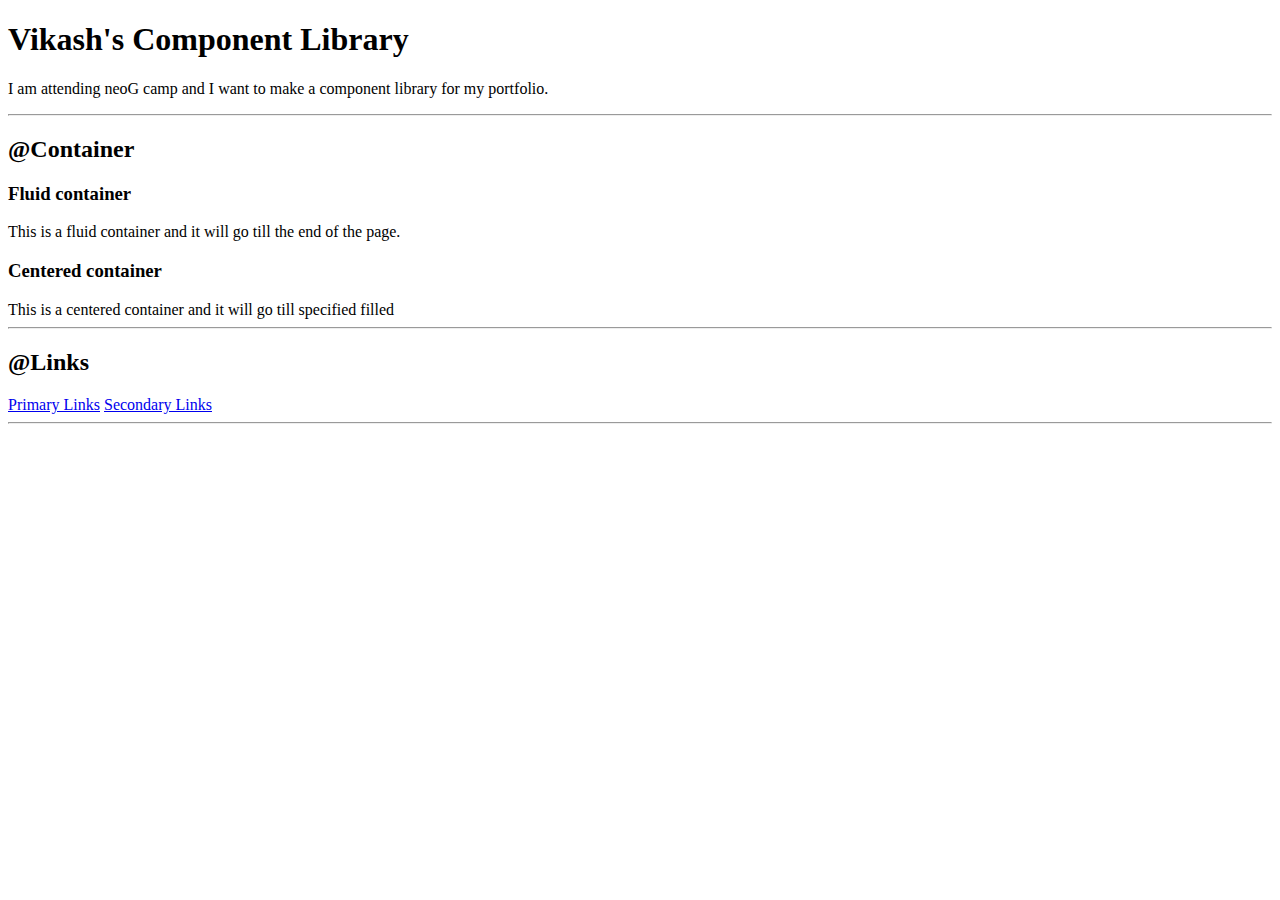
==== lib/components.html @ fd4d0bf8 "Links" ====
<!DOCTYPE html>
<html lang="en">
<head>
    <meta charset="UTF-8">
    <meta name="viewport" content="width=device-width, initial-scale=1.0">
    <title>Document</title>
</head>
<body>
    <h1>Vikash's Component Library</h1>
    <p>I am attending neoG camp and I want to make a component library for my portfolio.</p>

    <hr>

    <h2>@Container</h2>

    <h3>Fluid container</h3>
    <div>This is a fluid container  and it will go till the end of the page.</div>

    <h3>Centered container</h3>
    <div>This is a centered container and it will go till specified filled</div>

    <hr>

    <h2>@Links</h2>
    <a href="#">Primary Links</a>
    <a href="#">Secondary Links</a>

    <hr>
</body>
</html>
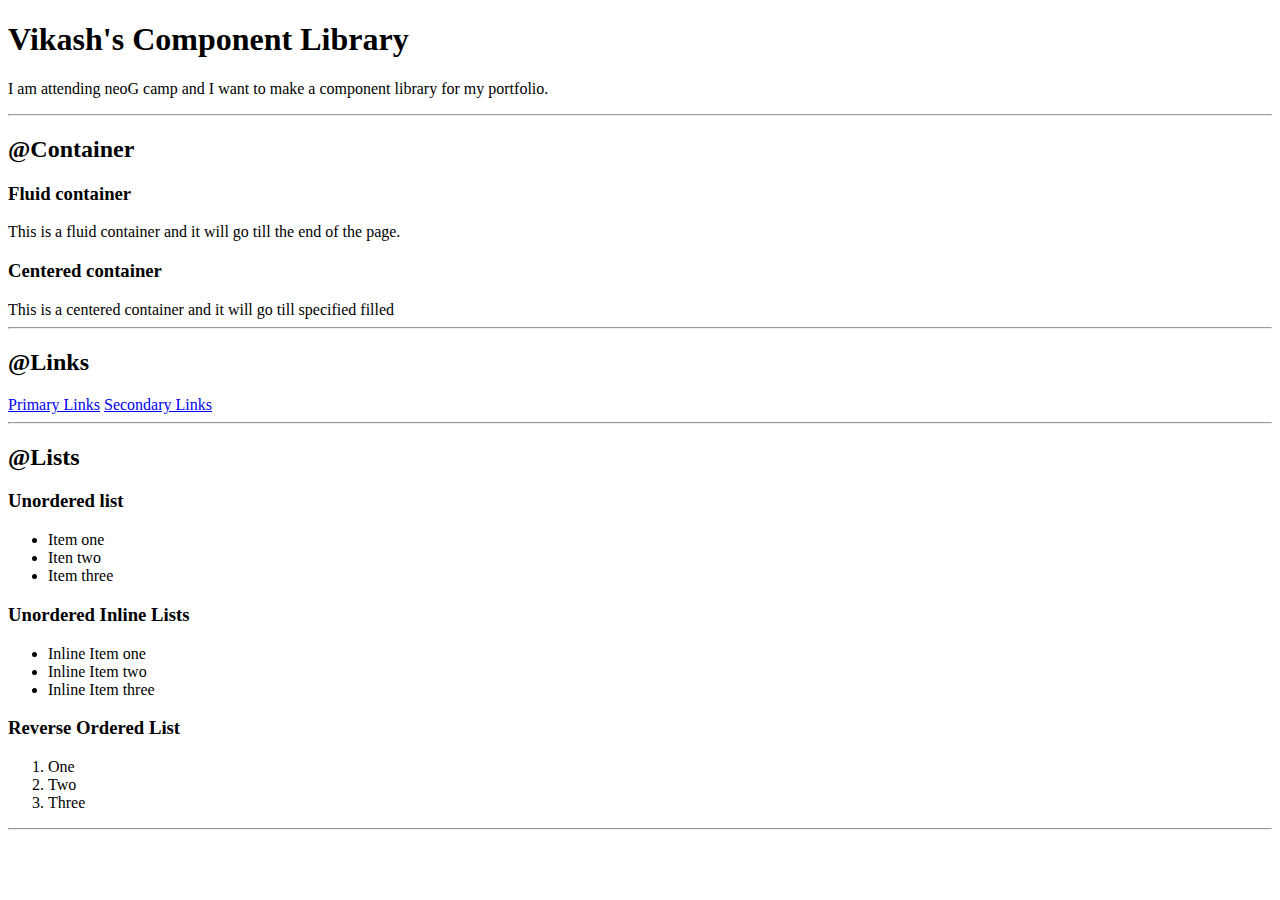
==== commit 4e94f843: "Lists" ====
--- a/lib/components.html
+++ b/lib/components.html
@@ -26,5 +26,30 @@
     <a href="#">Secondary Links</a>
 
     <hr>
+
+    <h2>@Lists</h2>
+
+    <h3>Unordered list</h3>
+    <ul>
+        <li>Item one</li>
+        <li>Iten two</li>
+        <li>Item three</li>
+    </ul>
+
+    <h3>Unordered Inline Lists</h3>
+    <ul>
+        <li>Inline Item one</li>
+        <li>Inline Item two</li>
+        <li>Inline Item three</li>
+    </ul>
+
+    <h3>Reverse Ordered List</h3>
+    <ol>
+        <li>One</li>
+        <li>Two</li>
+        <li>Three</li>
+    </ol>
+
+    <hr>
 </body>
 </html>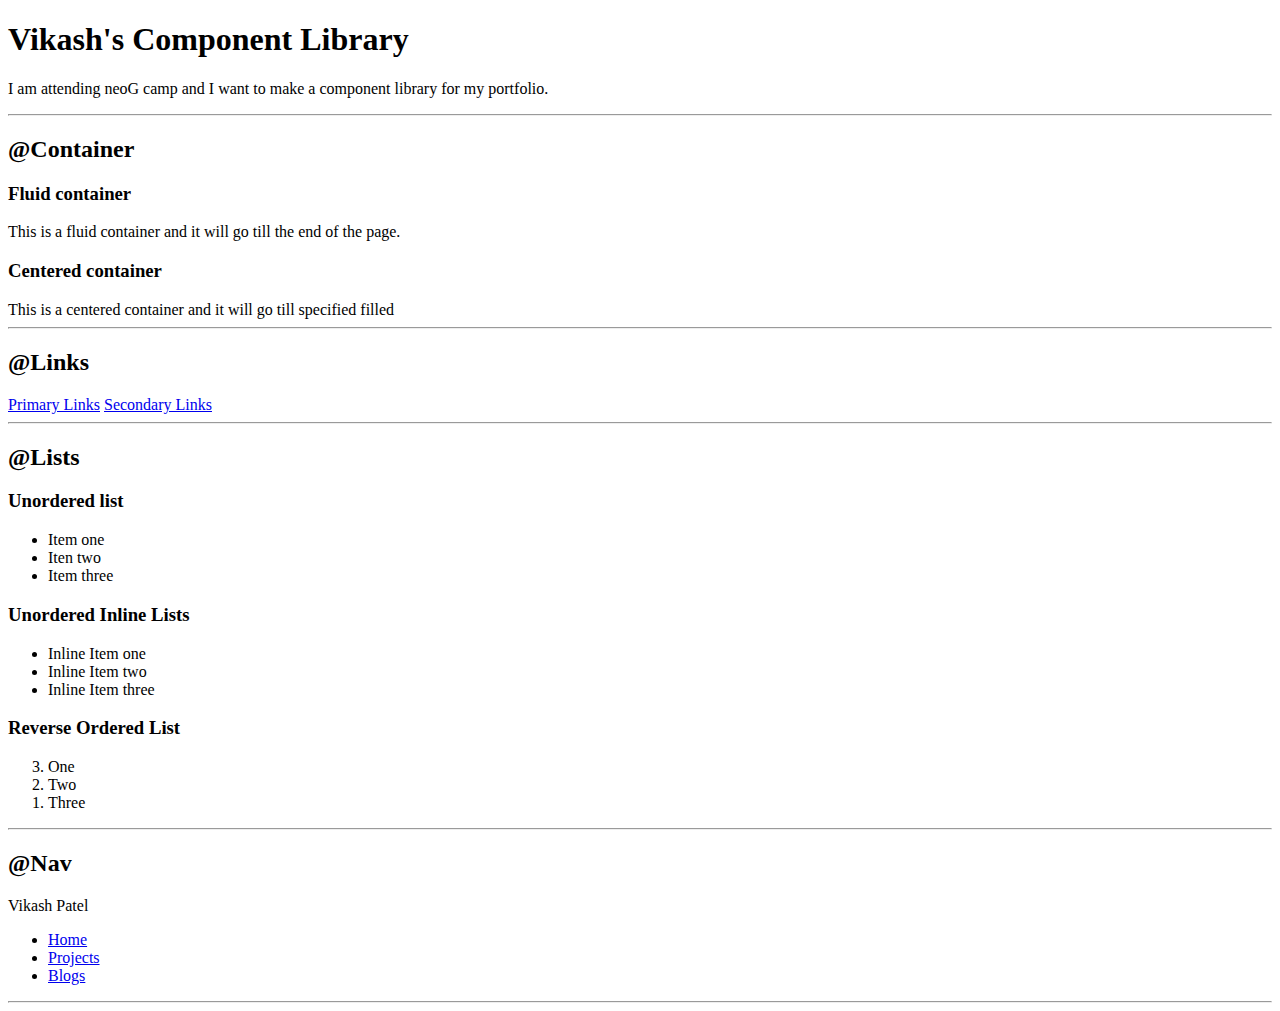
==== commit f38c4f7c: "Navigation" ====
--- a/lib/components.html
+++ b/lib/components.html
@@ -44,12 +44,26 @@
     </ul>
 
     <h3>Reverse Ordered List</h3>
-    <ol>
+    <ol reversed>
         <li>One</li>
         <li>Two</li>
         <li>Three</li>
     </ol>
 
     <hr>
+
+    <h2>@Nav</h2>
+
+    <nav>
+        <div>Vikash Patel</div>
+        <ul>
+            <li><a href="#">Home</a></li>
+            <li><a href="#">Projects</a></li>
+            <li><a href="#">Blogs</a></li>
+        </ul>
+    </nav>
+
+    <hr>
+    
 </body>
 </html>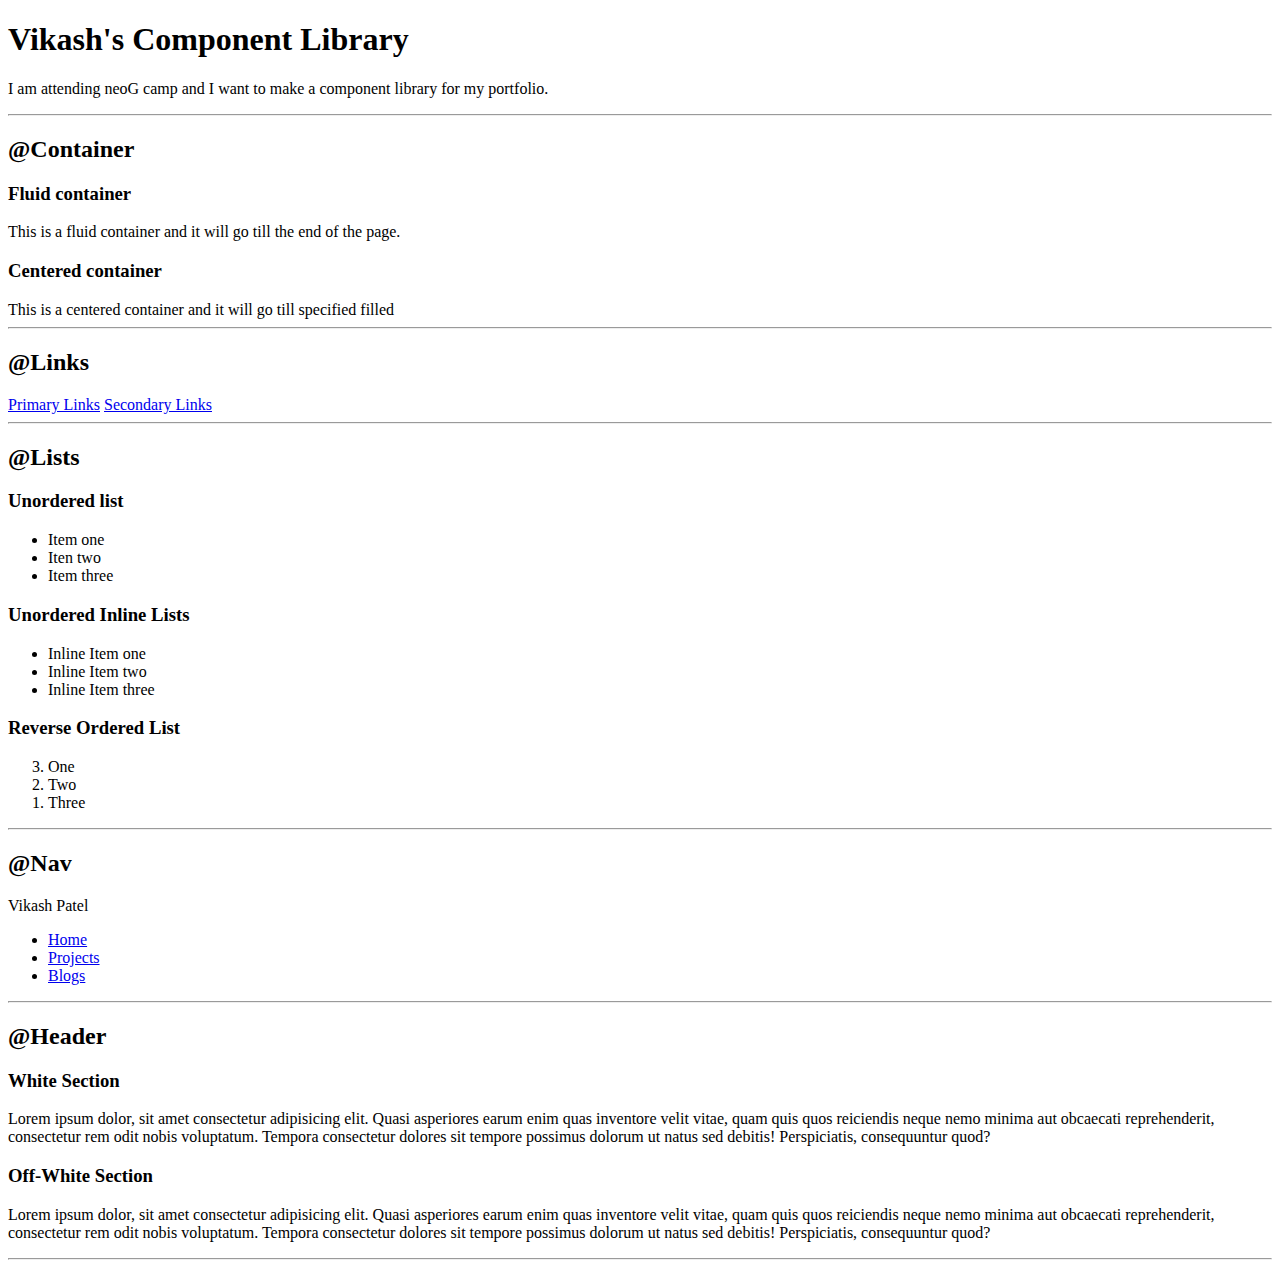
==== commit b94d413c: "Sections" ====
--- a/lib/components.html
+++ b/lib/components.html
@@ -64,6 +64,23 @@
     </nav>
 
     <hr>
+
+    <h2>@Header</h2>
+    <section>
+        <div>
+            <h3>White Section</h3>
+            <p>Lorem ipsum dolor, sit amet consectetur adipisicing elit. Quasi asperiores earum enim quas inventore velit vitae, quam quis quos reiciendis neque nemo minima aut obcaecati reprehenderit, consectetur rem odit nobis voluptatum. Tempora consectetur dolores sit tempore possimus dolorum ut natus sed debitis! Perspiciatis, consequuntur quod?</p>
+        </div>
+    </section>
+
+    <section>
+        <div>
+            <h3>Off-White Section</h3>
+            <p>Lorem ipsum dolor, sit amet consectetur adipisicing elit. Quasi asperiores earum enim quas inventore velit vitae, quam quis quos reiciendis neque nemo minima aut obcaecati reprehenderit, consectetur rem odit nobis voluptatum. Tempora consectetur dolores sit tempore possimus dolorum ut natus sed debitis! Perspiciatis, consequuntur quod?</p>
+        </div>
+    </section>
+
+    <hr>
     
 </body>
 </html>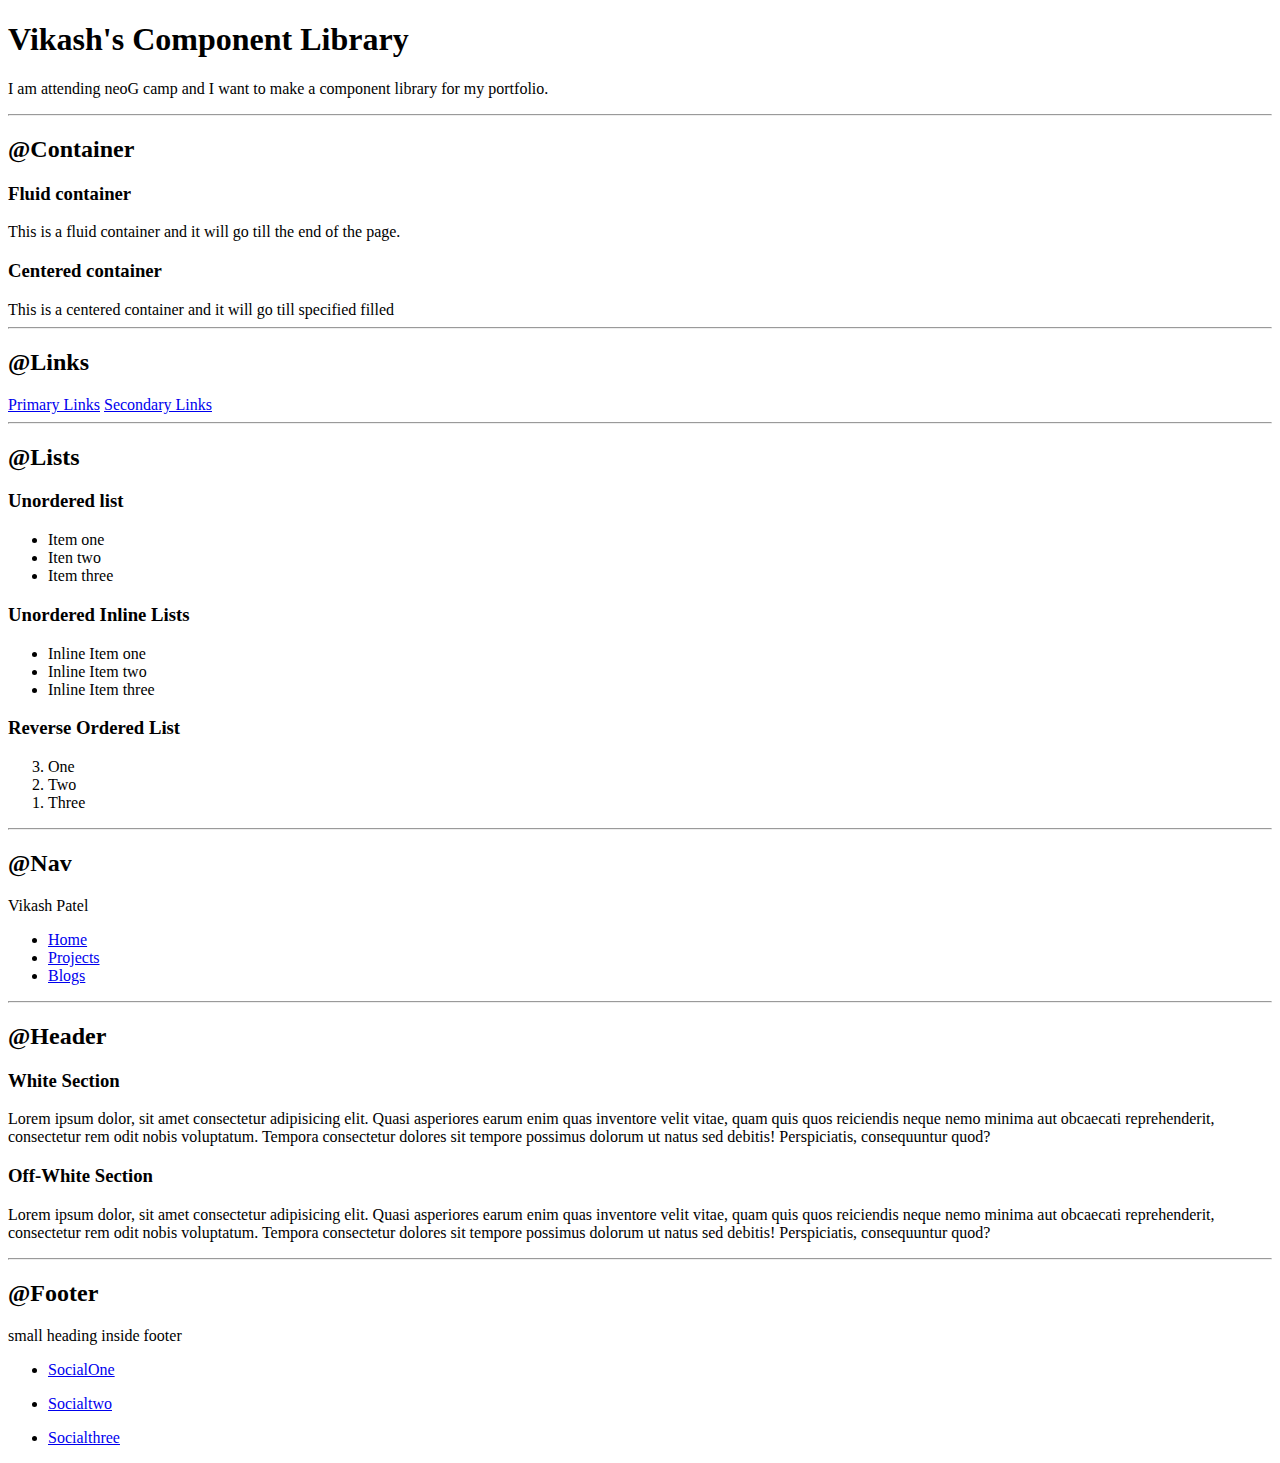
==== commit 61e2bce9: "Footer" ====
--- a/lib/components.html
+++ b/lib/components.html
@@ -81,6 +81,26 @@
     </section>
 
     <hr>
-    
+
+    <h2>@Footer</h2>
+
+    <footer>
+        <div>small heading inside footer</div>
+        <ul>
+            <li>
+                <a href="#">SocialOne</a>
+            </li>
+        </ul>
+        <ul>
+            <li>
+                <a href="#">Socialtwo</a>
+            </li>
+        </ul>
+        <ul>
+            <li>
+                <a href="#">Socialthree</a>
+            </li>
+        </ul>
+    </footer>
 </body>
 </html>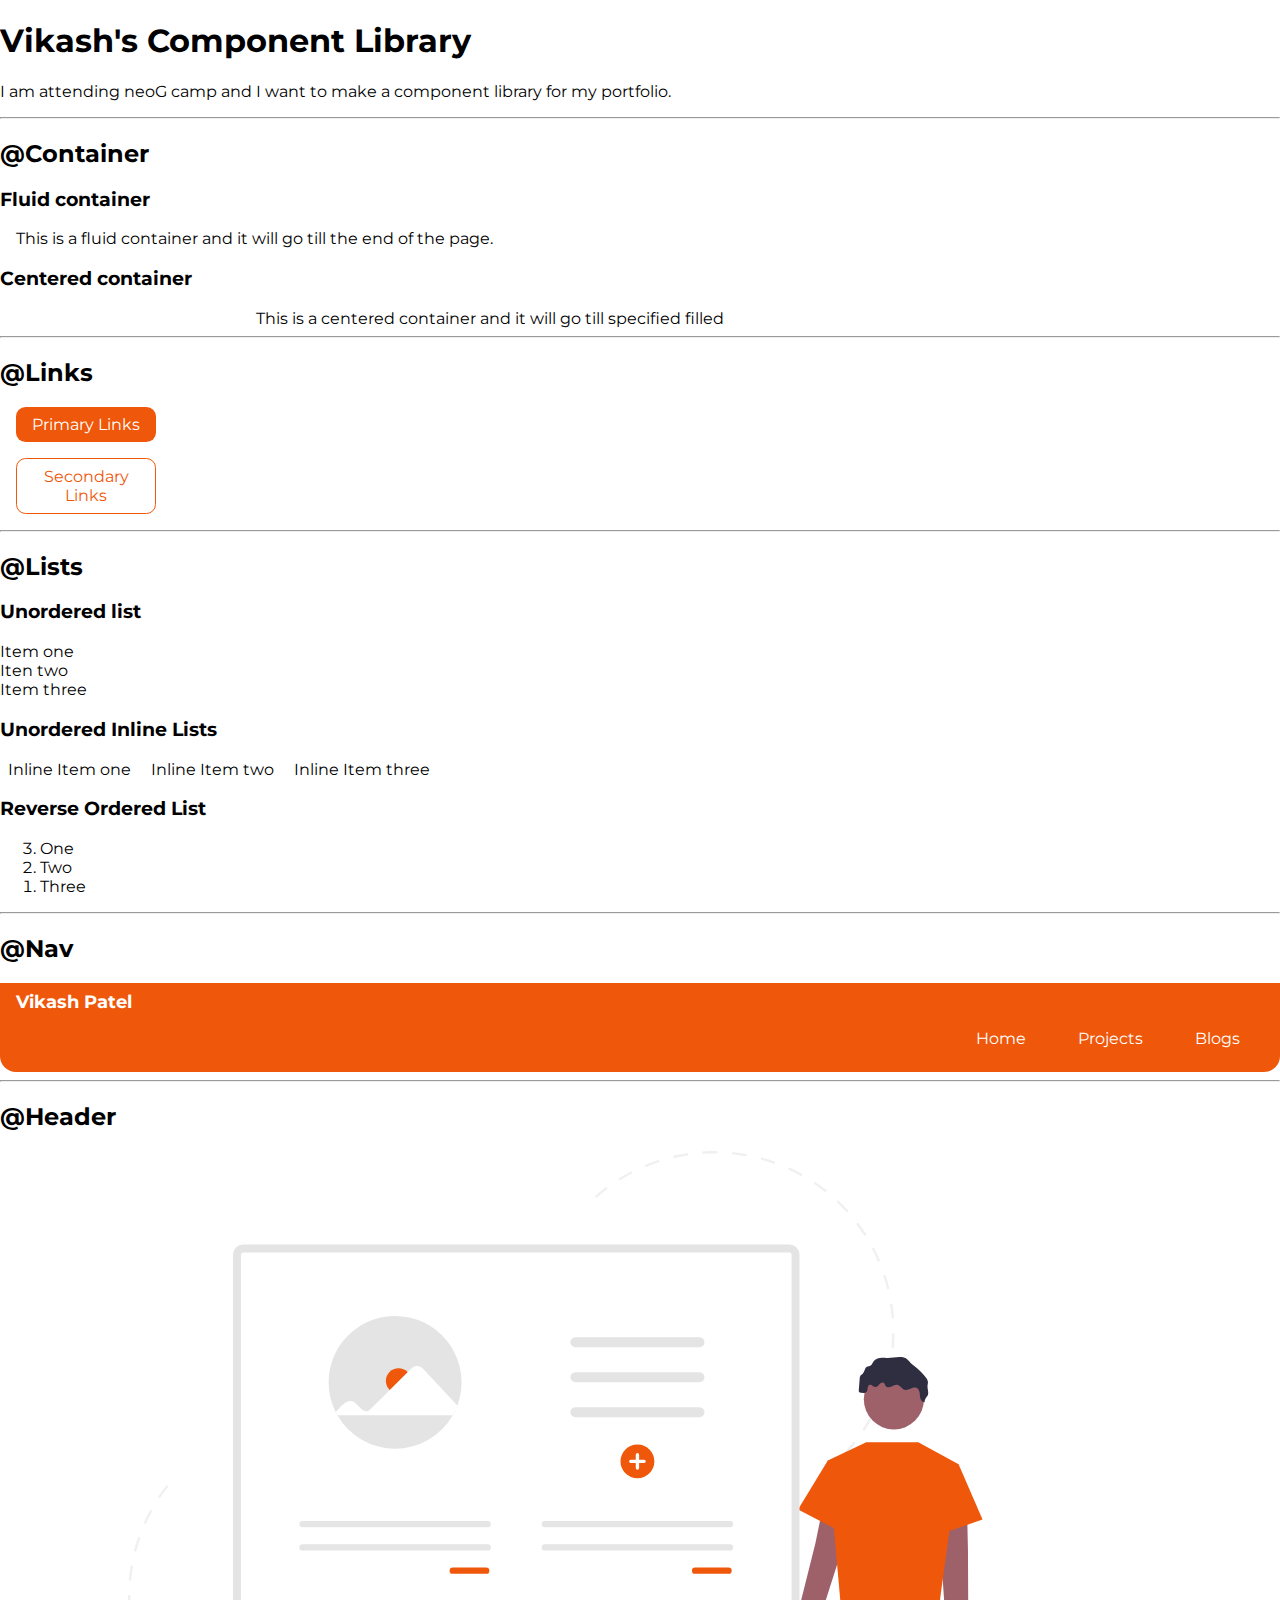
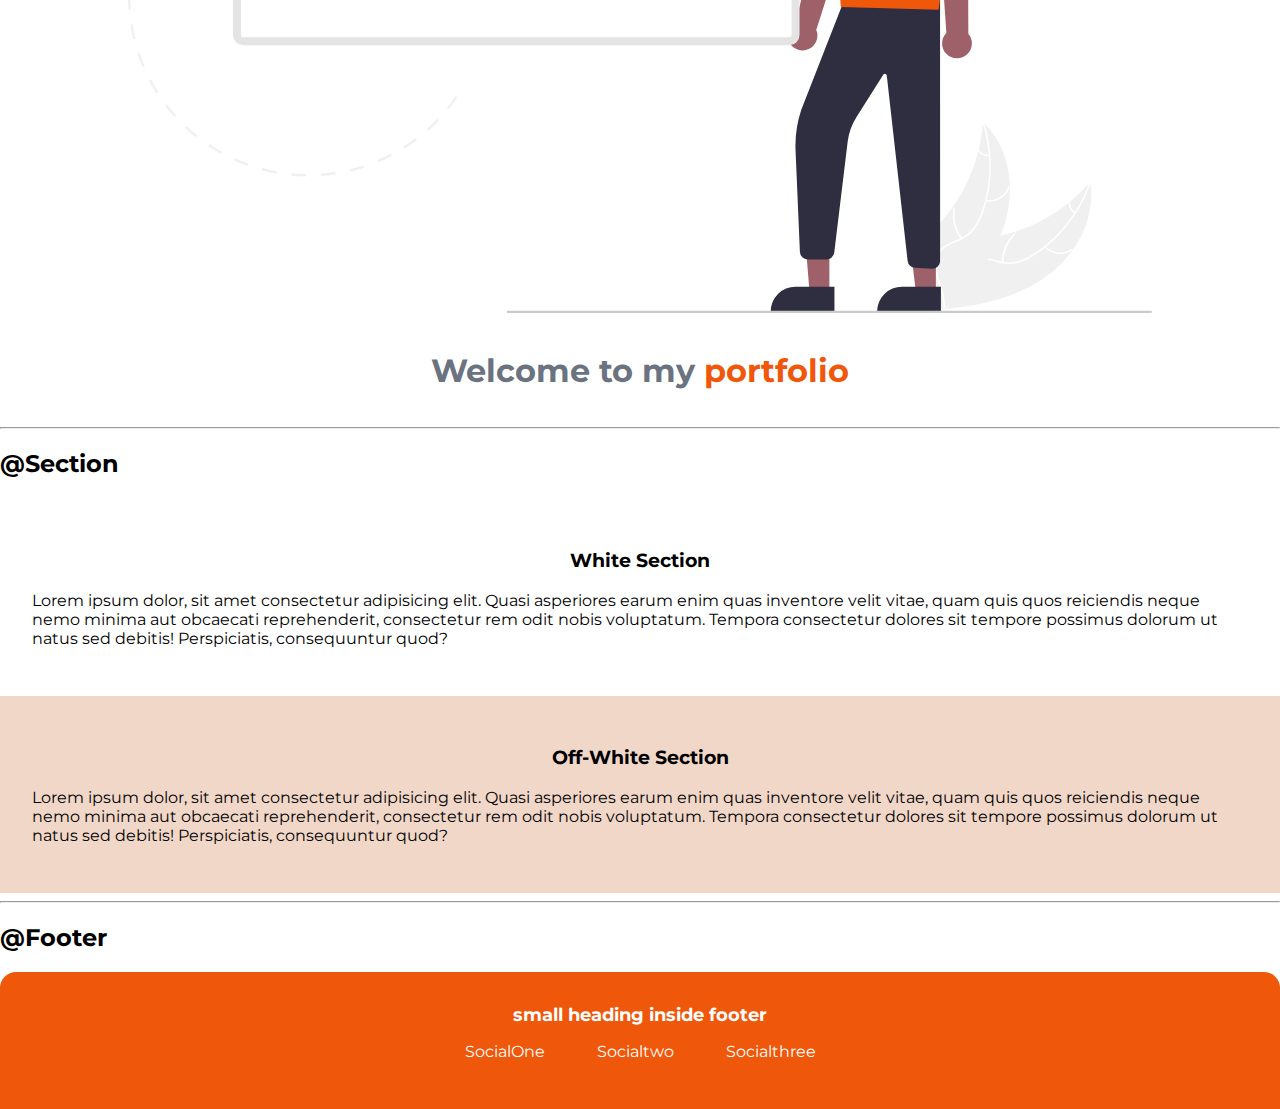
==== commit eb132909: "Added style in style.css" ====
--- a/lib/components.html
+++ b/lib/components.html
@@ -3,7 +3,8 @@
 <head>
     <meta charset="UTF-8">
     <meta name="viewport" content="width=device-width, initial-scale=1.0">
-    <title>Document</title>
+    <link href="style.css" rel="stylesheet">
+    <title>Home | Vikash Patel</title>
 </head>
 <body>
     <h1>Vikash's Component Library</h1>
@@ -14,33 +15,33 @@
     <h2>@Container</h2>
 
     <h3>Fluid container</h3>
-    <div>This is a fluid container  and it will go till the end of the page.</div>
+    <div class="container">This is a fluid container  and it will go till the end of the page.</div>
 
     <h3>Centered container</h3>
-    <div>This is a centered container and it will go till specified filled</div>
+    <div class="centered-container">This is a centered container and it will go till specified filled</div>
 
     <hr>
 
     <h2>@Links</h2>
-    <a href="#">Primary Links</a>
-    <a href="#">Secondary Links</a>
+    <a class="link primary-link" href="#">Primary Links</a>
+    <a class="link secondary-link" href="#">Secondary Links</a>
 
     <hr>
 
     <h2>@Lists</h2>
 
     <h3>Unordered list</h3>
-    <ul>
+    <ul class="non-bullet-list">
         <li>Item one</li>
         <li>Iten two</li>
         <li>Item three</li>
     </ul>
 
     <h3>Unordered Inline Lists</h3>
-    <ul>
-        <li>Inline Item one</li>
-        <li>Inline Item two</li>
-        <li>Inline Item three</li>
+    <ul class="non-bullet-list">
+        <li class="list-item-inline">Inline Item one</li>
+        <li class="list-item-inline">Inline Item two</li>
+        <li class="list-item-inline">Inline Item three</li>
     </ul>
 
     <h3>Reverse Ordered List</h3>
@@ -54,26 +55,34 @@
 
     <h2>@Nav</h2>
 
-    <nav>
-        <div>Vikash Patel</div>
-        <ul>
-            <li><a href="#">Home</a></li>
-            <li><a href="#">Projects</a></li>
-            <li><a href="#">Blogs</a></li>
+    <nav class="navigation">
+        <div class="nav-brand">Vikash Patel</div>
+        <ul class="non-bullet-list nav-text">
+            <li class="list-item-inline"><a class="link" href="#">Home</a></li>
+            <li class="list-item-inline"><a class="link" href="#">Projects</a></li>
+            <li class="list-item-inline"><a class="link" href="#">Blogs</a></li>
         </ul>
     </nav>
 
     <hr>
 
     <h2>@Header</h2>
-    <section>
+    <header class="portfolio-header">
+        <img class="portfolio-img" src="portfolio-img.svg" alt="image">
+        <h1 class="portfolio-heading">Welcome to my <span class="portfolio-spcl">portfolio</span></h1>
+    </header>
+
+    <hr>
+
+    <h2>@Section</h2>
+    <section class="section">
         <div>
             <h3>White Section</h3>
             <p>Lorem ipsum dolor, sit amet consectetur adipisicing elit. Quasi asperiores earum enim quas inventore velit vitae, quam quis quos reiciendis neque nemo minima aut obcaecati reprehenderit, consectetur rem odit nobis voluptatum. Tempora consectetur dolores sit tempore possimus dolorum ut natus sed debitis! Perspiciatis, consequuntur quod?</p>
         </div>
     </section>
 
-    <section>
+    <section class="section op">
         <div>
             <h3>Off-White Section</h3>
             <p>Lorem ipsum dolor, sit amet consectetur adipisicing elit. Quasi asperiores earum enim quas inventore velit vitae, quam quis quos reiciendis neque nemo minima aut obcaecati reprehenderit, consectetur rem odit nobis voluptatum. Tempora consectetur dolores sit tempore possimus dolorum ut natus sed debitis! Perspiciatis, consequuntur quod?</p>
@@ -84,21 +93,17 @@
 
     <h2>@Footer</h2>
 
-    <footer>
-        <div>small heading inside footer</div>
-        <ul>
-            <li>
-                <a href="#">SocialOne</a>
+    <footer class="footer">
+        <div class="footer-header">small heading inside footer</div>
+        <ul class="non-bullet-list">
+            <li class="list-item-inline">
+                <a class="link" href="#">SocialOne</a>
             </li>
-        </ul>
-        <ul>
-            <li>
-                <a href="#">Socialtwo</a>
+            <li class="list-item-inline">
+                <a class="link" href="#">Socialtwo</a>
             </li>
-        </ul>
-        <ul>
-            <li>
-                <a href="#">Socialthree</a>
+            <li class="list-item-inline">
+                <a class="link" href="#">Socialthree</a>
             </li>
         </ul>
     </footer>
--- a/lib/style.css
+++ b/lib/style.css
@@ -0,0 +1,132 @@
+@import url('https://fonts.googleapis.com/css2?family=Roboto:wght@300&display=swap');
+@import url('https://fonts.googleapis.com/css2?family=Montserrat:wght@400;700&display=swap');
+
+:root {
+    --primary-color: #EF570A;
+    --dark-gray: #6B7280;
+    --off-primary: #F1D7C8;
+}
+
+body {
+    font-family: 'Montserrat', 'Roboto', sans-serif;
+    margin: 0px;
+}
+
+.container {
+    padding: 0rem 1rem;
+}
+
+.centered-container {
+    max-width: 60vw;
+    margin:auto;
+}
+
+.link {
+    box-sizing: border-box;
+    text-decoration: none;
+    padding: 0.5rem 1rem;
+}
+
+.primary-link {
+    background-color: var(--primary-color);
+    color: white;
+    border-radius: 0.6rem;
+    margin: 1rem 1rem;
+    display: block;
+    max-width: 140px;
+    text-align: center;
+}
+
+.secondary-link {
+    border: 1px solid var(--primary-color);
+    margin: 1rem 1rem;
+    color: var(--primary-color);
+    border-radius: 0.6rem;
+    display: block;
+    max-width: 140px;
+    text-align: center;
+}
+
+.non-bullet-list {
+    list-style: none;
+    padding-inline-start: 0px;
+}
+
+.list-item-inline {
+    display: inline;
+    padding: 0rem 0.5rem;
+}
+
+.navigation {
+    background-color: var(--primary-color);
+    border-radius: 0rem 0rem 1rem 1rem;
+    padding: 0.5rem 1rem;
+}
+
+.nav-brand {
+    font-weight: bolder;
+    font-size: large;
+    color: white;
+}
+
+.nav-text {
+    text-align: right;
+}
+
+.navigation .link {
+    color: white;
+}
+
+portfolio-header {
+    padding: 2rem;
+
+}
+
+.portfolio-img {
+    display: block;
+    max-width: 80%;
+    margin: auto;
+}
+
+.portfolio-heading {
+    text-align: center;
+    padding: 1rem 0rem;
+    color: var(--dark-gray);
+}
+
+.portfolio-spcl {
+    color: var(--primary-color);
+}
+
+.section {
+    padding: 2rem;
+}
+
+.section h3 {
+    text-align: center;
+}
+
+.op {
+    background-color: var(--off-primary);
+}
+
+.footer {
+    background-color: var(--primary-color);
+    padding: 2rem 1rem;
+    text-align: center;
+    color: white;
+    border-radius: 1rem 1rem 0rem 0rem;
+}
+
+.footer .link {
+    color: white;
+}
+
+.footer-header {
+    font-weight: bold;
+    font-size: large;
+}
+
+.footer ul {
+    padding-inline-start: 0px;
+}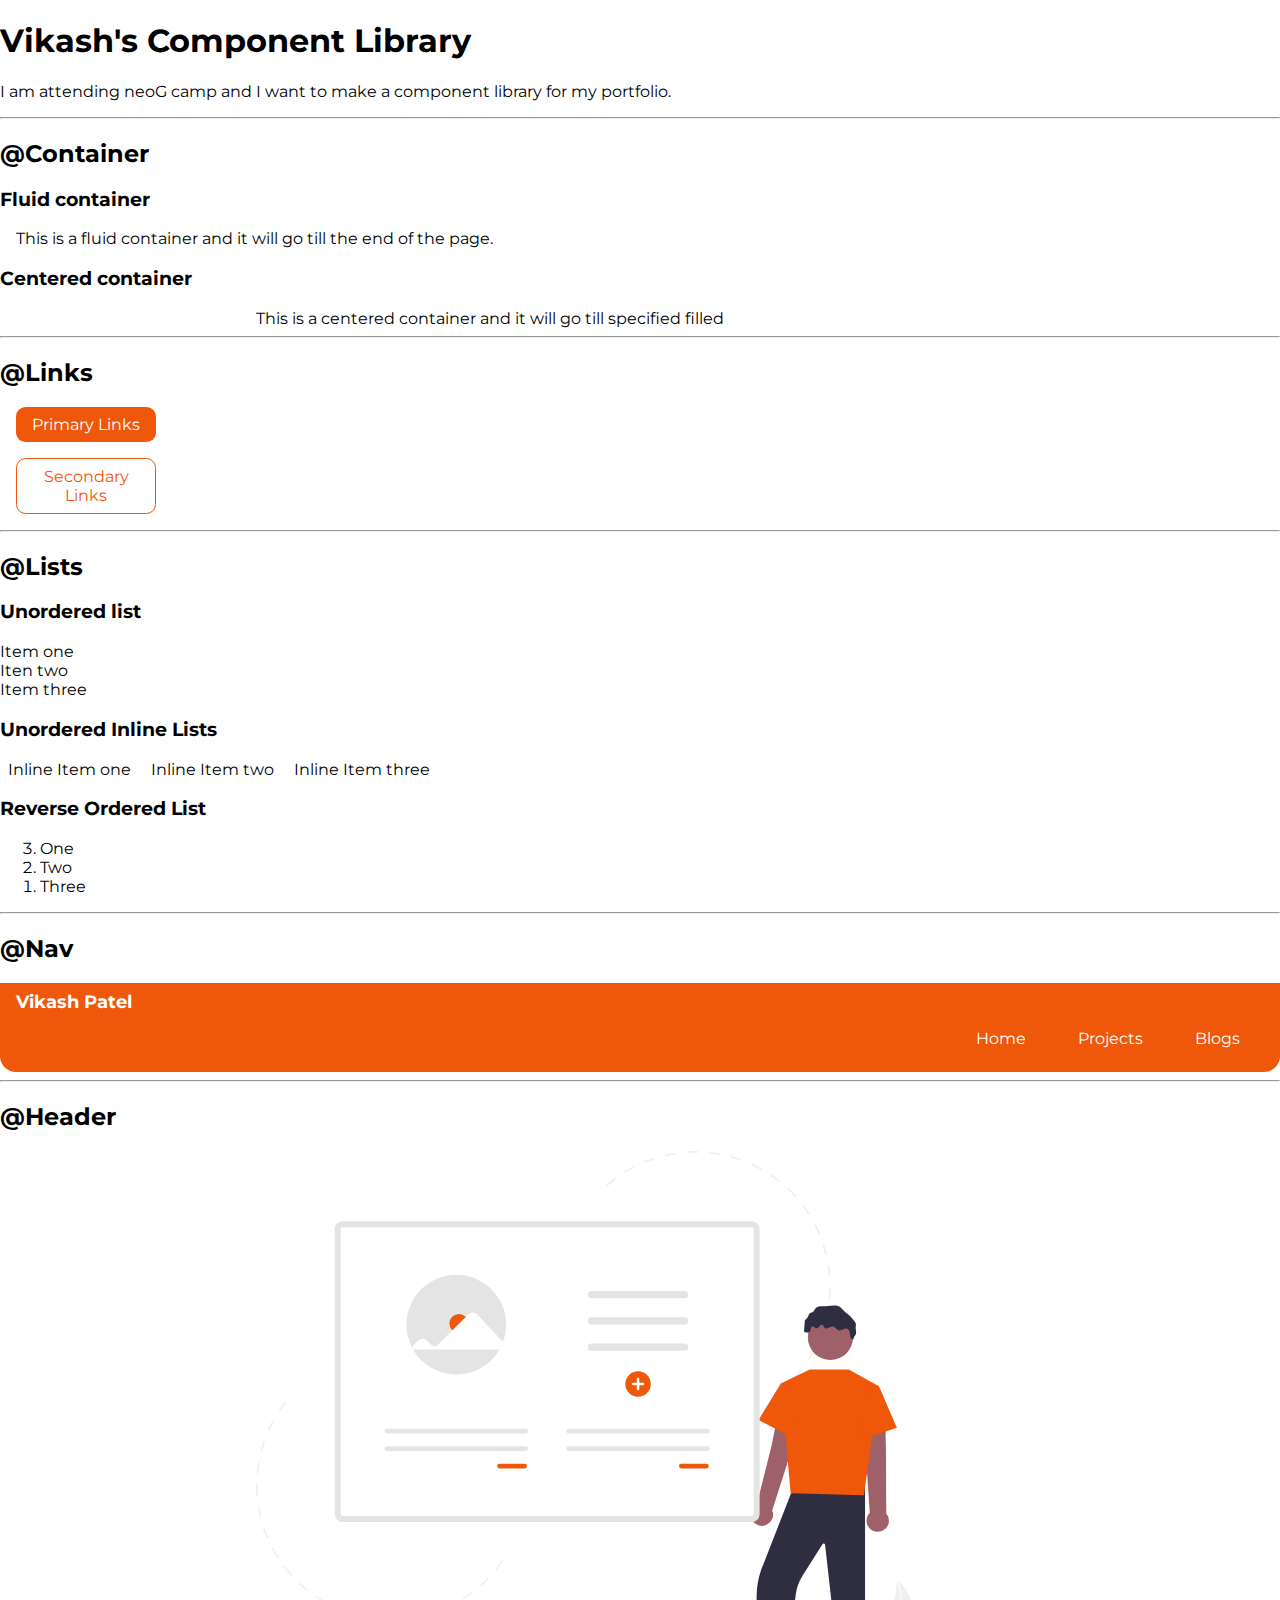
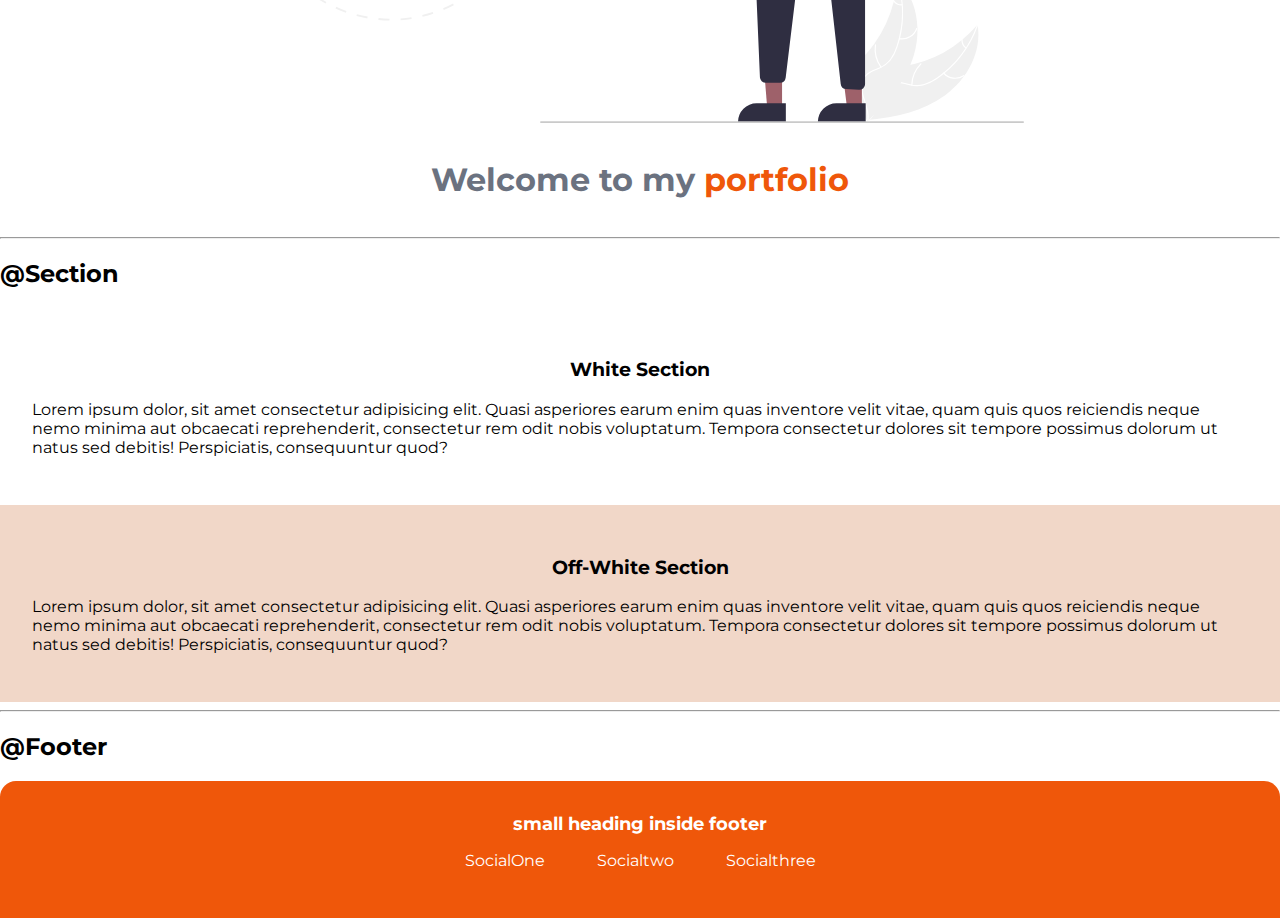
==== commit 4adb1aca: "Creating dummy portfolioi with component library" ====
--- a/lib/components.html
+++ b/lib/components.html
@@ -3,7 +3,7 @@
 <head>
     <meta charset="UTF-8">
     <meta name="viewport" content="width=device-width, initial-scale=1.0">
-    <link href="style.css" rel="stylesheet">
+    <link href="\style.css" rel="stylesheet">
     <title>Home | Vikash Patel</title>
 </head>
 <body>
